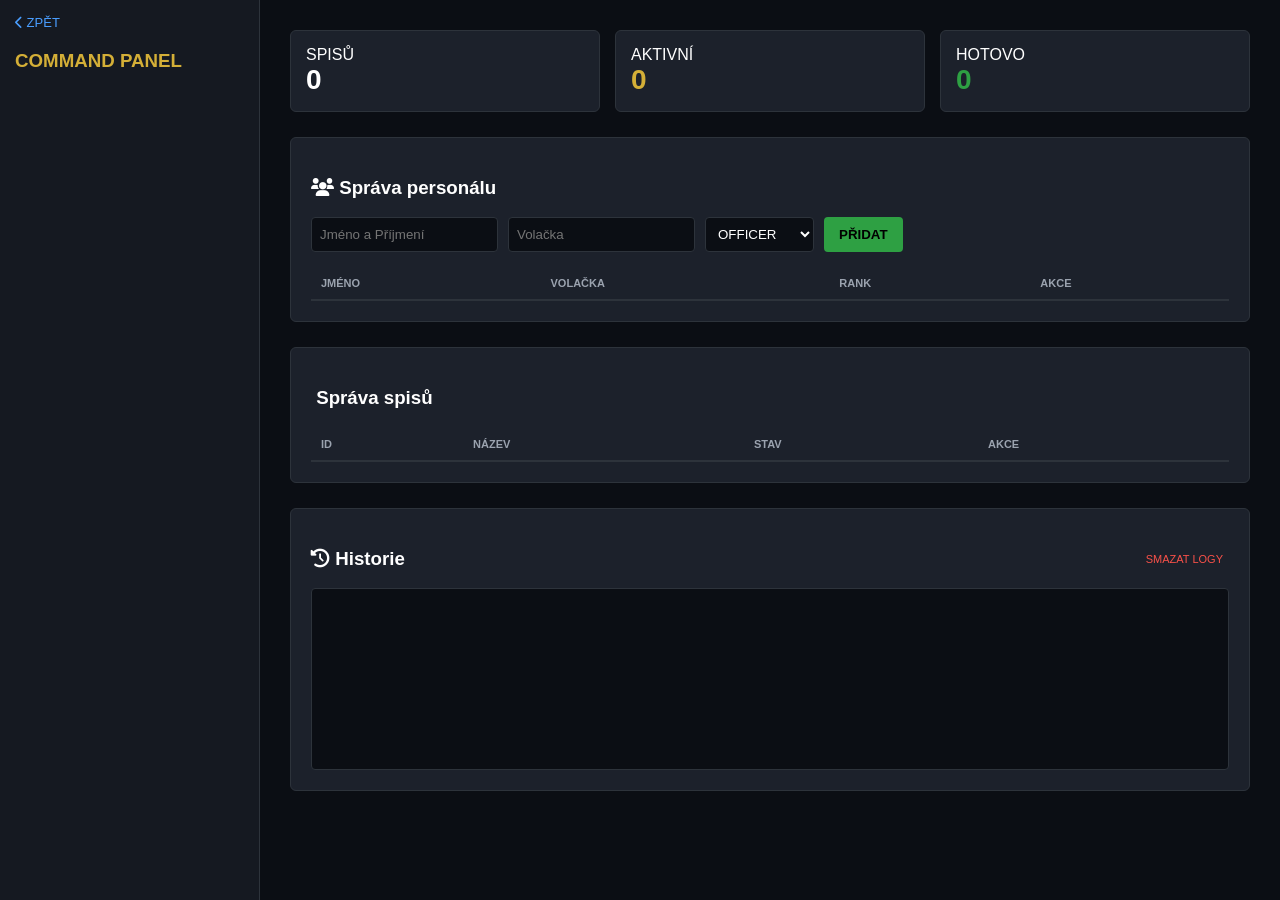
==== admin.html @ c6d0444c "dsadad" ====
<!DOCTYPE html>
<html lang="cs">
<head>
    <meta charset="UTF-8">
    <title>LSPD - Admin Panel</title>
    <link rel="stylesheet" href="https://cdnjs.cloudflare.com/ajax/libs/font-awesome/6.0.0/css/all.min.css">
    <style>
        :root {
            --bg-dark: #0b0e14;
            --sidebar-bg: #151921;
            --card-bg: #1c212b;
            --accent-blue: #4a9eff;
            --border: #2d333b;
            --gold: #d4af37;
            --danger: #f85149;
            --success: #2ea043;
        }
        body { font-family: 'Segoe UI', sans-serif; background: var(--bg-dark); color: white; margin: 0; display: flex; height: 100vh; overflow: hidden; }
        .sidebar { width: 260px; background: var(--sidebar-bg); border-right: 1px solid var(--border); padding: 15px; box-sizing: border-box; }
        .main { flex-grow: 1; padding: 30px; overflow-y: auto; }
        .stats-grid { display: grid; grid-template-columns: repeat(3, 1fr); gap: 15px; margin-bottom: 25px; }
        .stat-card { background: var(--card-bg); border: 1px solid var(--border); padding: 15px; border-radius: 6px; }
        .stat-val { font-size: 28px; font-weight: bold; }
        .card { background: var(--card-bg); border: 1px solid var(--border); padding: 20px; border-radius: 6px; margin-bottom: 25px; }
        table { width: 100%; border-collapse: collapse; margin-top: 10px; }
        th { text-align: left; padding: 10px; color: #9ba3af; border-bottom: 2px solid var(--border); font-size: 11px; }
        td { padding: 10px; border-bottom: 1px solid var(--border); font-size: 13px; }
        .nav-back { color: var(--accent-blue); text-decoration: none; display: block; margin-bottom: 20px; font-size: 13px; }
        input, select { background: #0b0e14; border: 1px solid var(--border); color: white; padding: 8px; border-radius: 4px; margin-right: 5px; }
        .btn-add { background: var(--success); border: none; color: black; padding: 8px 15px; border-radius: 4px; font-weight: bold; cursor: pointer; }
        .history-box { background: #0b0e14; padding: 15px; border: 1px solid var(--border); border-radius: 4px; height: 150px; overflow-y: auto; font-family: monospace; font-size: 12px; color: #9ba3af; }
    </style>
</head>
<body>

<div class="sidebar">
    <a href="index.html" class="nav-back"><i class="fa-solid fa-chevron-left"></i> ZPĚT</a>
    <h3 style="color: var(--gold); margin: 0;">COMMAND PANEL</h3>
</div>

<div class="main">
    <div class="stats-grid">
        <div class="stat-card"><div>SPISŮ</div><div class="stat-val" id="st-total">0</div></div>
        <div class="stat-card"><div>AKTIVNÍ</div><div class="stat-val" id="st-active" style="color:var(--gold)">0</div></div>
        <div class="stat-card"><div>HOTOVO</div><div class="stat-val" id="st-done" style="color:var(--success)">0</div></div>
    </div>

    <div class="card">
        <h3><i class="fa-solid fa-users"></i> Správa personálu</h3>
        <div style="margin-bottom: 15px; display: flex; flex-wrap: wrap; gap: 5px;">
            <input type="text" id="m-name" placeholder="Jméno a Příjmení">
            <input type="text" id="m-call" placeholder="Volačka">
            <select id="m-rank">
                <option value="OFFICER">OFFICER</option>
                <option value="DETEKTIV">DETEKTIV</option>
                <option value="COMMAND">COMMAND</option>
            </select>
            <button class="btn-add" onclick="addMember()">PŘIDAT</button>
        </div>
        <table>
            <thead><tr><th>JMÉNO</th><th>VOLAČKA</th><th>RANK</th><th>AKCE</th></tr></thead>
            <tbody id="member-table"></tbody>
        </table>
    </div>

    <div class="card">
        <h3><i class="fa-solid fa-file-shield"></i> Správa spisů</h3>
        <table id="case-table">
            <thead><tr><th>ID</th><th>NÁZEV</th><th>STAV</th><th>AKCE</th></tr></thead>
            <tbody id="admin-case-table"></tbody>
        </table>
    </div>

    <div class="card">
        <div style="display:flex; justify-content:space-between; align-items:center;">
            <h3><i class="fa-solid fa-history"></i> Historie</h3>
            <button onclick="clearLogs()" style="background:none; border:none; color:var(--danger); cursor:pointer; font-size:11px;">SMAZAT LOGY</button>
        </div>
        <div id="history-box" class="history-box"></div>
    </div>
</div>

<script>
    function render() {
        const cases = JSON.parse(localStorage.getItem('lspd_v15_data')) || [];
        const members = JSON.parse(localStorage.getItem('lspd_members')) || [];
        const logs = JSON.parse(localStorage.getItem('lspd_history')) || [];

        // Stats
        document.getElementById('st-total').innerText = cases.length;
        document.getElementById('st-active').innerText = cases.filter(c => c.status !== 'UZAVŘENÝ').length;
        document.getElementById('st-done').innerText = cases.filter(c => c.status === 'UZAVŘENÝ').length;

        // Members Table
        document.getElementById('member-table').innerHTML = members.map((m, i) => `
            <tr>
                <td>${m.name}</td>
                <td>${m.callsign}</td>
                <td><span style="color:var(--gold)">${m.rank}</span></td>
                <td><button onclick="deleteMember(${i})" style="color:var(--danger); background:none; border:none; cursor:pointer;">Odebrat</button></td>
            </tr>
        `).join('');

        // Case Table
        document.getElementById('admin-case-table').innerHTML = cases.map((c, i) => `
            <tr>
                <td>${c.id}</td>
                <td>${c.title}</td>
                <td>${c.status}</td>
                <td>
                    <button onclick="closeCase(${i})" style="color:var(--success); background:none; border:none; cursor:pointer;">Zavřít</button>
                    <button onclick="deleteCase(${i})" style="color:var(--danger); background:none; border:none; cursor:pointer; margin-left:10px;">Smazat</button>
                </td>
            </tr>
        `).join('');

        // Logs
        document.getElementById('history-box').innerHTML = logs.map(l => `<div>${l}</div>`).join('');
    }

    function addMember() {
        const name = document.getElementById('m-name').value;
        const callsign = document.getElementById('m-call').value;
        const rank = document.getElementById('m-rank').value;
        if(!name) return;
        
        let members = JSON.parse(localStorage.getItem('lspd_members')) || [];
        members.push({name, callsign, rank});
        localStorage.setItem('lspd_members', JSON.stringify(members));
        render();
    }

    function deleteMember(i) {
        let members = JSON.parse(localStorage.getItem('lspd_members'));
        members.splice(i, 1);
        localStorage.setItem('lspd_members', JSON.stringify(members));
        render();
    }

    function deleteCase(i) {
        let cases = JSON.parse(localStorage.getItem('lspd_v15_data'));
        cases.splice(i, 1);
        localStorage.setItem('lspd_v15_data', JSON.stringify(cases));
        render();
    }

    function closeCase(i) {
        let cases = JSON.parse(localStorage.getItem('lspd_v15_data'));
        cases[i].status = "UZAVŘENÝ";
        localStorage.setItem('lspd_v15_data', JSON.stringify(cases));
        render();
    }

    function clearLogs() {
        localStorage.setItem('lspd_history', JSON.stringify([]));
        render();
    }

    render();
</script>
</body>
</html>
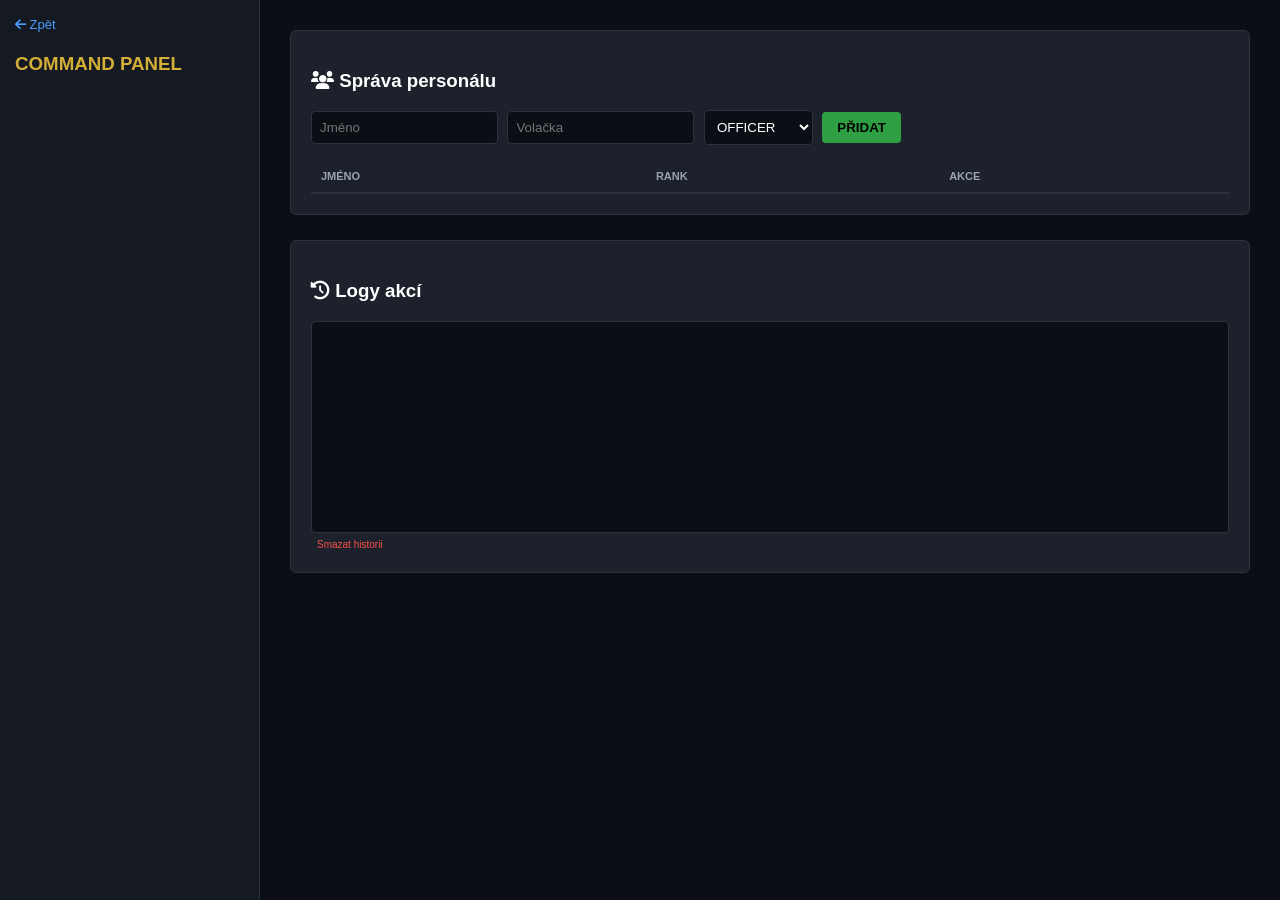
==== commit 8e7f59f6: "sa" ====
--- a/admin.html
+++ b/admin.html
@@ -2,7 +2,7 @@
 <html lang="cs">
 <head>
     <meta charset="UTF-8">
-    <title>LSPD - Admin Panel</title>
+    <title>LSPD - Admin</title>
     <link rel="stylesheet" href="https://cdnjs.cloudflare.com/ajax/libs/font-awesome/6.0.0/css/all.min.css">
     <style>
         :root {
@@ -18,37 +18,27 @@
         body { font-family: 'Segoe UI', sans-serif; background: var(--bg-dark); color: white; margin: 0; display: flex; height: 100vh; overflow: hidden; }
         .sidebar { width: 260px; background: var(--sidebar-bg); border-right: 1px solid var(--border); padding: 15px; box-sizing: border-box; }
         .main { flex-grow: 1; padding: 30px; overflow-y: auto; }
-        .stats-grid { display: grid; grid-template-columns: repeat(3, 1fr); gap: 15px; margin-bottom: 25px; }
-        .stat-card { background: var(--card-bg); border: 1px solid var(--border); padding: 15px; border-radius: 6px; }
-        .stat-val { font-size: 28px; font-weight: bold; }
         .card { background: var(--card-bg); border: 1px solid var(--border); padding: 20px; border-radius: 6px; margin-bottom: 25px; }
-        table { width: 100%; border-collapse: collapse; margin-top: 10px; }
+        table { width: 100%; border-collapse: collapse; }
         th { text-align: left; padding: 10px; color: #9ba3af; border-bottom: 2px solid var(--border); font-size: 11px; }
         td { padding: 10px; border-bottom: 1px solid var(--border); font-size: 13px; }
-        .nav-back { color: var(--accent-blue); text-decoration: none; display: block; margin-bottom: 20px; font-size: 13px; }
         input, select { background: #0b0e14; border: 1px solid var(--border); color: white; padding: 8px; border-radius: 4px; margin-right: 5px; }
-        .btn-add { background: var(--success); border: none; color: black; padding: 8px 15px; border-radius: 4px; font-weight: bold; cursor: pointer; }
-        .history-box { background: #0b0e14; padding: 15px; border: 1px solid var(--border); border-radius: 4px; height: 150px; overflow-y: auto; font-family: monospace; font-size: 12px; color: #9ba3af; }
+        .btn-add { background: var(--success); border: none; padding: 8px 15px; border-radius: 4px; font-weight: bold; cursor: pointer; }
+        .history-box { background: #0b0e14; padding: 15px; border: 1px solid var(--border); border-radius: 4px; height: 180px; overflow-y: auto; font-family: monospace; font-size: 12px; color: #9ba3af; }
     </style>
 </head>
 <body>
 
 <div class="sidebar">
-    <a href="index.html" class="nav-back"><i class="fa-solid fa-chevron-left"></i> ZPĚT</a>
-    <h3 style="color: var(--gold); margin: 0;">COMMAND PANEL</h3>
+    <a href="index.html" style="color: var(--accent-blue); text-decoration: none; font-size: 13px;"><i class="fa-solid fa-arrow-left"></i> Zpět</a>
+    <h3 style="color: var(--gold); margin-top: 20px;">COMMAND PANEL</h3>
 </div>
 
 <div class="main">
-    <div class="stats-grid">
-        <div class="stat-card"><div>SPISŮ</div><div class="stat-val" id="st-total">0</div></div>
-        <div class="stat-card"><div>AKTIVNÍ</div><div class="stat-val" id="st-active" style="color:var(--gold)">0</div></div>
-        <div class="stat-card"><div>HOTOVO</div><div class="stat-val" id="st-done" style="color:var(--success)">0</div></div>
-    </div>
-
     <div class="card">
         <h3><i class="fa-solid fa-users"></i> Správa personálu</h3>
-        <div style="margin-bottom: 15px; display: flex; flex-wrap: wrap; gap: 5px;">
-            <input type="text" id="m-name" placeholder="Jméno a Příjmení">
+        <div style="margin-bottom: 15px;">
+            <input type="text" id="m-name" placeholder="Jméno">
             <input type="text" id="m-call" placeholder="Volačka">
             <select id="m-rank">
                 <option value="OFFICER">OFFICER</option>
@@ -58,63 +48,31 @@
             <button class="btn-add" onclick="addMember()">PŘIDAT</button>
         </div>
         <table>
-            <thead><tr><th>JMÉNO</th><th>VOLAČKA</th><th>RANK</th><th>AKCE</th></tr></thead>
+            <thead><tr><th>JMÉNO</th><th>RANK</th><th>AKCE</th></tr></thead>
             <tbody id="member-table"></tbody>
         </table>
     </div>
 
     <div class="card">
-        <h3><i class="fa-solid fa-file-shield"></i> Správa spisů</h3>
-        <table id="case-table">
-            <thead><tr><th>ID</th><th>NÁZEV</th><th>STAV</th><th>AKCE</th></tr></thead>
-            <tbody id="admin-case-table"></tbody>
-        </table>
-    </div>
-
-    <div class="card">
-        <div style="display:flex; justify-content:space-between; align-items:center;">
-            <h3><i class="fa-solid fa-history"></i> Historie</h3>
-            <button onclick="clearLogs()" style="background:none; border:none; color:var(--danger); cursor:pointer; font-size:11px;">SMAZAT LOGY</button>
-        </div>
+        <h3><i class="fa-solid fa-history"></i> Logy akcí</h3>
         <div id="history-box" class="history-box"></div>
+        <button onclick="clearLogs()" style="background:none; border:none; color:var(--danger); cursor:pointer; font-size:10px; margin-top:5px;">Smazat historii</button>
     </div>
 </div>
 
 <script>
     function render() {
-        const cases = JSON.parse(localStorage.getItem('lspd_v15_data')) || [];
         const members = JSON.parse(localStorage.getItem('lspd_members')) || [];
         const logs = JSON.parse(localStorage.getItem('lspd_history')) || [];
 
-        // Stats
-        document.getElementById('st-total').innerText = cases.length;
-        document.getElementById('st-active').innerText = cases.filter(c => c.status !== 'UZAVŘENÝ').length;
-        document.getElementById('st-done').innerText = cases.filter(c => c.status === 'UZAVŘENÝ').length;
-
-        // Members Table
         document.getElementById('member-table').innerHTML = members.map((m, i) => `
             <tr>
-                <td>${m.name}</td>
-                <td>${m.callsign}</td>
+                <td>${m.name} (${m.callsign})</td>
                 <td><span style="color:var(--gold)">${m.rank}</span></td>
                 <td><button onclick="deleteMember(${i})" style="color:var(--danger); background:none; border:none; cursor:pointer;">Odebrat</button></td>
             </tr>
         `).join('');
 
-        // Case Table
-        document.getElementById('admin-case-table').innerHTML = cases.map((c, i) => `
-            <tr>
-                <td>${c.id}</td>
-                <td>${c.title}</td>
-                <td>${c.status}</td>
-                <td>
-                    <button onclick="closeCase(${i})" style="color:var(--success); background:none; border:none; cursor:pointer;">Zavřít</button>
-                    <button onclick="deleteCase(${i})" style="color:var(--danger); background:none; border:none; cursor:pointer; margin-left:10px;">Smazat</button>
-                </td>
-            </tr>
-        `).join('');
-
-        // Logs
         document.getElementById('history-box').innerHTML = logs.map(l => `<div>${l}</div>`).join('');
     }
 
@@ -123,7 +81,6 @@
         const callsign = document.getElementById('m-call').value;
         const rank = document.getElementById('m-rank').value;
         if(!name) return;
-        
         let members = JSON.parse(localStorage.getItem('lspd_members')) || [];
         members.push({name, callsign, rank});
         localStorage.setItem('lspd_members', JSON.stringify(members));
@@ -137,20 +94,6 @@
         render();
     }
 
-    function deleteCase(i) {
-        let cases = JSON.parse(localStorage.getItem('lspd_v15_data'));
-        cases.splice(i, 1);
-        localStorage.setItem('lspd_v15_data', JSON.stringify(cases));
-        render();
-    }
-
-    function closeCase(i) {
-        let cases = JSON.parse(localStorage.getItem('lspd_v15_data'));
-        cases[i].status = "UZAVŘENÝ";
-        localStorage.setItem('lspd_v15_data', JSON.stringify(cases));
-        render();
-    }
-
     function clearLogs() {
         localStorage.setItem('lspd_history', JSON.stringify([]));
         render();
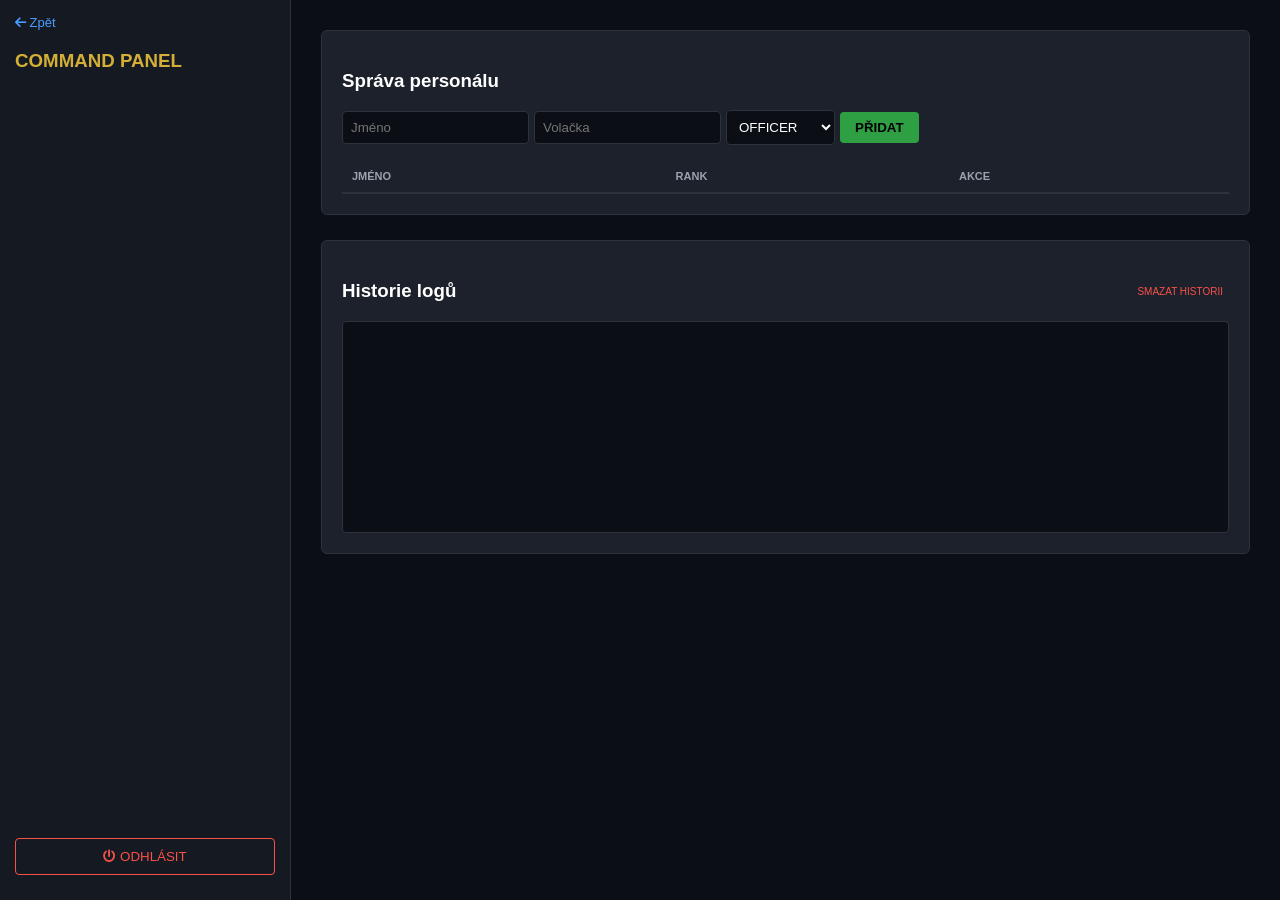
==== commit b95d4217: "sdasdasda" ====
--- a/admin.html
+++ b/admin.html
@@ -15,8 +15,8 @@
             --danger: #f85149;
             --success: #2ea043;
         }
-        body { font-family: 'Segoe UI', sans-serif; background: var(--bg-dark); color: white; margin: 0; display: flex; height: 100vh; overflow: hidden; }
-        .sidebar { width: 260px; background: var(--sidebar-bg); border-right: 1px solid var(--border); padding: 15px; box-sizing: border-box; }
+        body { font-family: 'Segoe UI', sans-serif; background: var(--bg-dark); color: white; margin: 0; display: flex; height: 100vh; }
+        .sidebar { width: 260px; background: var(--sidebar-bg); border-right: 1px solid var(--border); padding: 15px; display: flex; flex-direction: column; }
         .main { flex-grow: 1; padding: 30px; overflow-y: auto; }
         .card { background: var(--card-bg); border: 1px solid var(--border); padding: 20px; border-radius: 6px; margin-bottom: 25px; }
         table { width: 100%; border-collapse: collapse; }
@@ -28,54 +28,30 @@
     </style>
 </head>
 <body>
-
 <div class="sidebar">
     <a href="index.html" style="color: var(--accent-blue); text-decoration: none; font-size: 13px;"><i class="fa-solid fa-arrow-left"></i> Zpět</a>
     <h3 style="color: var(--gold); margin-top: 20px;">COMMAND PANEL</h3>
+    <div style="flex-grow: 1;"></div>
+    <button onclick="logout()" style="background:none; border:1px solid var(--danger); color:var(--danger); padding:10px; width:100%; border-radius:4px; cursor:pointer; margin-bottom:10px;"><i class="fa-solid fa-power-off"></i> ODHLÁSIT</button>
 </div>
-
 <div class="main">
     <div class="card">
-        <h3><i class="fa-solid fa-users"></i> Správa personálu</h3>
-        <div style="margin-bottom: 15px;">
-            <input type="text" id="m-name" placeholder="Jméno">
-            <input type="text" id="m-call" placeholder="Volačka">
-            <select id="m-rank">
-                <option value="OFFICER">OFFICER</option>
-                <option value="DETEKTIV">DETEKTIV</option>
-                <option value="COMMAND">COMMAND</option>
-            </select>
-            <button class="btn-add" onclick="addMember()">PŘIDAT</button>
-        </div>
-        <table>
-            <thead><tr><th>JMÉNO</th><th>RANK</th><th>AKCE</th></tr></thead>
-            <tbody id="member-table"></tbody>
-        </table>
+        <h3>Správa personálu</h3>
+        <div style="margin-bottom: 15px;"><input type="text" id="m-name" placeholder="Jméno"><input type="text" id="m-call" placeholder="Volačka"><select id="m-rank"><option value="OFFICER">OFFICER</option><option value="DETEKTIV">DETEKTIV</option><option value="COMMAND">COMMAND</option></select><button class="btn-add" onclick="addMember()">PŘIDAT</button></div>
+        <table><thead><tr><th>JMÉNO</th><th>RANK</th><th>AKCE</th></tr></thead><tbody id="member-table"></tbody></table>
     </div>
-
     <div class="card">
-        <h3><i class="fa-solid fa-history"></i> Logy akcí</h3>
+        <div style="display:flex; justify-content:space-between; align-items:center;"><h3>Historie logů</h3><button onclick="clearLogs()" style="color:var(--danger); background:none; border:none; cursor:pointer; font-size:10px;">SMAZAT HISTORII</button></div>
         <div id="history-box" class="history-box"></div>
-        <button onclick="clearLogs()" style="background:none; border:none; color:var(--danger); cursor:pointer; font-size:10px; margin-top:5px;">Smazat historii</button>
     </div>
 </div>
-
 <script>
     function render() {
         const members = JSON.parse(localStorage.getItem('lspd_members')) || [];
         const logs = JSON.parse(localStorage.getItem('lspd_history')) || [];
-
-        document.getElementById('member-table').innerHTML = members.map((m, i) => `
-            <tr>
-                <td>${m.name} (${m.callsign})</td>
-                <td><span style="color:var(--gold)">${m.rank}</span></td>
-                <td><button onclick="deleteMember(${i})" style="color:var(--danger); background:none; border:none; cursor:pointer;">Odebrat</button></td>
-            </tr>
-        `).join('');
-
+        document.getElementById('member-table').innerHTML = members.map((m, i) => `<tr><td>${m.name} (${m.callsign})</td><td>${m.rank}</td><td><button onclick="deleteMember(${i})" style="color:var(--danger); background:none; border:none; cursor:pointer;">Odebrat</button></td></tr>`).join('');
         document.getElementById('history-box').innerHTML = logs.map(l => `<div>${l}</div>`).join('');
     }
-
     function addMember() {
         const name = document.getElementById('m-name').value;
         const callsign = document.getElementById('m-call').value;
@@ -86,19 +62,14 @@
         localStorage.setItem('lspd_members', JSON.stringify(members));
         render();
     }
-
     function deleteMember(i) {
         let members = JSON.parse(localStorage.getItem('lspd_members'));
         members.splice(i, 1);
         localStorage.setItem('lspd_members', JSON.stringify(members));
         render();
     }
-
-    function clearLogs() {
-        localStorage.setItem('lspd_history', JSON.stringify([]));
-        render();
-    }
-
+    function clearLogs() { localStorage.setItem('lspd_history', JSON.stringify([])); render(); }
+    function logout() { localStorage.removeItem('lspd_logged_session'); window.location.href = 'login.html'; }
     render();
 </script>
 </body>
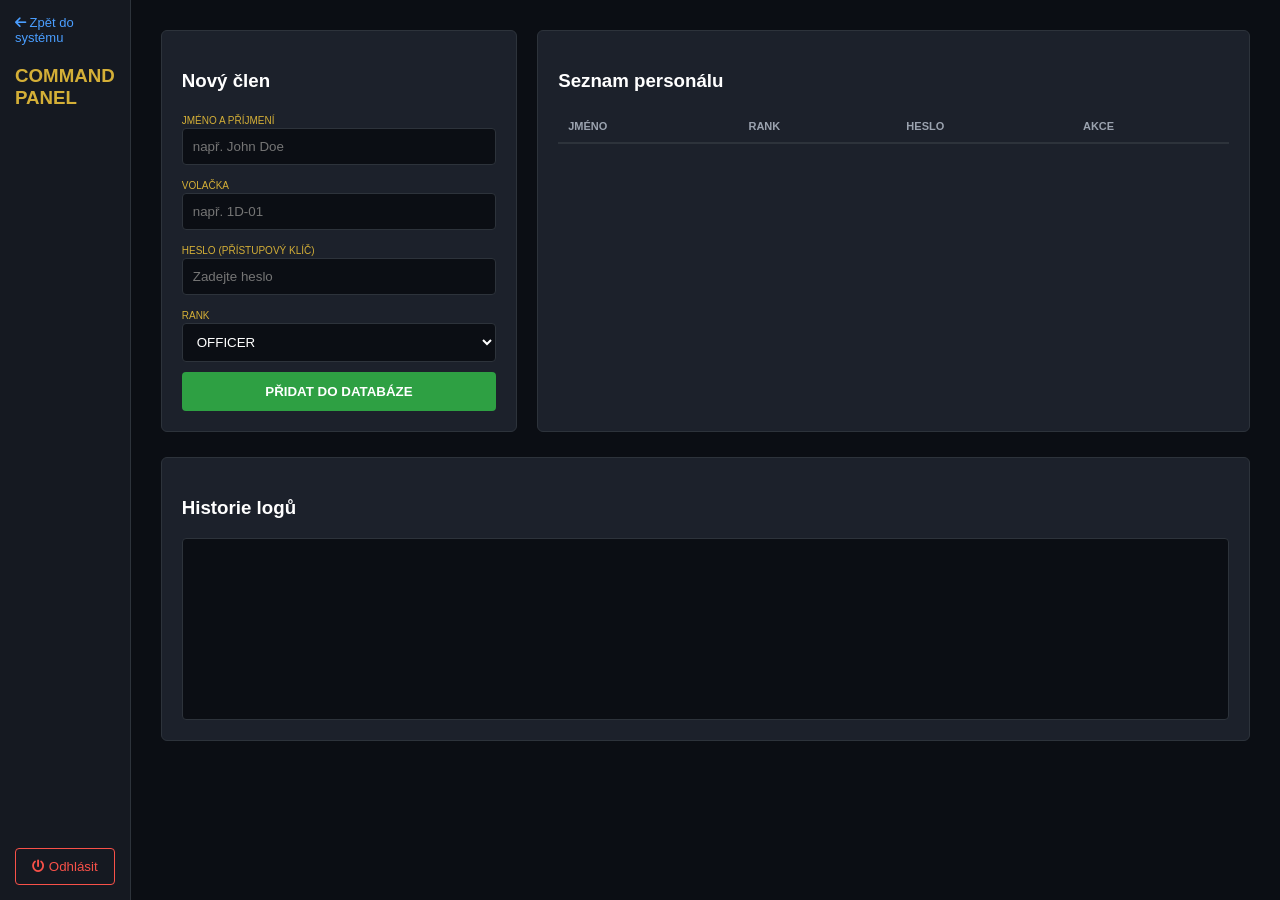
==== commit c4e1dccc: "cvbn" ====
--- a/admin.html
+++ b/admin.html
@@ -2,46 +2,57 @@
 <html lang="cs">
 <head>
     <meta charset="UTF-8">
-    <title>LSPD - Admin</title>
+    <title>LSPD - Admin Panel</title>
     <link rel="stylesheet" href="https://cdnjs.cloudflare.com/ajax/libs/font-awesome/6.0.0/css/all.min.css">
     <style>
-        :root {
-            --bg-dark: #0b0e14;
-            --sidebar-bg: #151921;
-            --card-bg: #1c212b;
-            --accent-blue: #4a9eff;
-            --border: #2d333b;
-            --gold: #d4af37;
-            --danger: #f85149;
-            --success: #2ea043;
-        }
+        :root { --bg-dark: #0b0e14; --sidebar-bg: #151921; --card-bg: #1c212b; --accent-blue: #4a9eff; --border: #2d333b; --gold: #d4af37; --danger: #f85149; --success: #2ea043; }
         body { font-family: 'Segoe UI', sans-serif; background: var(--bg-dark); color: white; margin: 0; display: flex; height: 100vh; }
         .sidebar { width: 260px; background: var(--sidebar-bg); border-right: 1px solid var(--border); padding: 15px; display: flex; flex-direction: column; }
         .main { flex-grow: 1; padding: 30px; overflow-y: auto; }
         .card { background: var(--card-bg); border: 1px solid var(--border); padding: 20px; border-radius: 6px; margin-bottom: 25px; }
-        table { width: 100%; border-collapse: collapse; }
+        table { width: 100%; border-collapse: collapse; margin-top: 10px; }
         th { text-align: left; padding: 10px; color: #9ba3af; border-bottom: 2px solid var(--border); font-size: 11px; }
         td { padding: 10px; border-bottom: 1px solid var(--border); font-size: 13px; }
-        input, select { background: #0b0e14; border: 1px solid var(--border); color: white; padding: 8px; border-radius: 4px; margin-right: 5px; }
-        .btn-add { background: var(--success); border: none; padding: 8px 15px; border-radius: 4px; font-weight: bold; cursor: pointer; }
-        .history-box { background: #0b0e14; padding: 15px; border: 1px solid var(--border); border-radius: 4px; height: 180px; overflow-y: auto; font-family: monospace; font-size: 12px; color: #9ba3af; }
+        input, select { background: #0b0e14; border: 1px solid var(--border); color: white; padding: 10px; border-radius: 4px; margin-bottom: 10px; width: 100%; box-sizing: border-box; }
+        .btn-add { background: var(--success); border: none; padding: 12px; border-radius: 4px; font-weight: bold; cursor: pointer; width: 100%; color: white; }
+        .history-box { background: #0b0e14; padding: 15px; border: 1px solid var(--border); border-radius: 4px; height: 150px; overflow-y: auto; font-family: monospace; font-size: 12px; color: #9ba3af; }
     </style>
 </head>
 <body>
 <div class="sidebar">
-    <a href="index.html" style="color: var(--accent-blue); text-decoration: none; font-size: 13px;"><i class="fa-solid fa-arrow-left"></i> Zpět</a>
+    <a href="index.html" style="color: var(--accent-blue); text-decoration: none; font-size: 13px;"><i class="fa-solid fa-arrow-left"></i> Zpět do systému</a>
     <h3 style="color: var(--gold); margin-top: 20px;">COMMAND PANEL</h3>
     <div style="flex-grow: 1;"></div>
-    <button onclick="logout()" style="background:none; border:1px solid var(--danger); color:var(--danger); padding:10px; width:100%; border-radius:4px; cursor:pointer; margin-bottom:10px;"><i class="fa-solid fa-power-off"></i> ODHLÁSIT</button>
+    <button onclick="logout()" style="background:none; border:1px solid var(--danger); color:var(--danger); padding:10px; border-radius:4px; cursor:pointer;"><i class="fa-solid fa-power-off"></i> Odhlásit</button>
 </div>
 <div class="main">
-    <div class="card">
-        <h3>Správa personálu</h3>
-        <div style="margin-bottom: 15px;"><input type="text" id="m-name" placeholder="Jméno"><input type="text" id="m-call" placeholder="Volačka"><select id="m-rank"><option value="OFFICER">OFFICER</option><option value="DETEKTIV">DETEKTIV</option><option value="COMMAND">COMMAND</option></select><button class="btn-add" onclick="addMember()">PŘIDAT</button></div>
-        <table><thead><tr><th>JMÉNO</th><th>RANK</th><th>AKCE</th></tr></thead><tbody id="member-table"></tbody></table>
+    <div style="display: grid; grid-template-columns: 1fr 2fr; gap: 20px;">
+        <div class="card">
+            <h3>Nový člen</h3>
+            <label style="font-size:10px; color:var(--gold)">JMÉNO A PŘÍJMENÍ</label>
+            <input type="text" id="m-name" placeholder="např. John Doe">
+            <label style="font-size:10px; color:var(--gold)">VOLAČKA</label>
+            <input type="text" id="m-call" placeholder="např. 1D-01">
+            <label style="font-size:10px; color:var(--gold)">HESLO (PŘÍSTUPOVÝ KLÍČ)</label>
+            <input type="text" id="m-pass" placeholder="Zadejte heslo">
+            <label style="font-size:10px; color:var(--gold)">RANK</label>
+            <select id="m-rank">
+                <option value="OFFICER">OFFICER</option>
+                <option value="DETEKTIV">DETEKTIV</option>
+                <option value="COMMAND">COMMAND</option>
+            </select>
+            <button class="btn-add" onclick="addMember()">PŘIDAT DO DATABÁZE</button>
+        </div>
+        <div class="card">
+            <h3>Seznam personálu</h3>
+            <table>
+                <thead><tr><th>JMÉNO</th><th>RANK</th><th>HESLO</th><th>AKCE</th></tr></thead>
+                <tbody id="member-table"></tbody>
+            </table>
+        </div>
     </div>
     <div class="card">
-        <div style="display:flex; justify-content:space-between; align-items:center;"><h3>Historie logů</h3><button onclick="clearLogs()" style="color:var(--danger); background:none; border:none; cursor:pointer; font-size:10px;">SMAZAT HISTORII</button></div>
+        <h3>Historie logů</h3>
         <div id="history-box" class="history-box"></div>
     </div>
 </div>
@@ -49,18 +60,25 @@
     function render() {
         const members = JSON.parse(localStorage.getItem('lspd_members')) || [];
         const logs = JSON.parse(localStorage.getItem('lspd_history')) || [];
-        document.getElementById('member-table').innerHTML = members.map((m, i) => `<tr><td>${m.name} (${m.callsign})</td><td>${m.rank}</td><td><button onclick="deleteMember(${i})" style="color:var(--danger); background:none; border:none; cursor:pointer;">Odebrat</button></td></tr>`).join('');
+        document.getElementById('member-table').innerHTML = members.map((m, i) => `
+            <tr>
+                <td>${m.name} (${m.callsign})</td>
+                <td><span style="color:var(--gold)">${m.rank}</span></td>
+                <td style="font-family:monospace">${m.password}</td>
+                <td><button onclick="deleteMember(${i})" style="color:var(--danger); background:none; border:none; cursor:pointer;">Smazat</button></td>
+            </tr>`).join('');
         document.getElementById('history-box').innerHTML = logs.map(l => `<div>${l}</div>`).join('');
     }
     function addMember() {
         const name = document.getElementById('m-name').value;
         const callsign = document.getElementById('m-call').value;
+        const password = document.getElementById('m-pass').value;
         const rank = document.getElementById('m-rank').value;
-        if(!name) return;
+        if(!name || !password) return alert("Jméno a heslo musí být vyplněno!");
         let members = JSON.parse(localStorage.getItem('lspd_members')) || [];
-        members.push({name, callsign, rank});
+        members.push({name, callsign, rank, password});
         localStorage.setItem('lspd_members', JSON.stringify(members));
-        render();
+        location.reload();
     }
     function deleteMember(i) {
         let members = JSON.parse(localStorage.getItem('lspd_members'));
@@ -68,7 +86,6 @@
         localStorage.setItem('lspd_members', JSON.stringify(members));
         render();
     }
-    function clearLogs() { localStorage.setItem('lspd_history', JSON.stringify([])); render(); }
     function logout() { localStorage.removeItem('lspd_logged_session'); window.location.href = 'login.html'; }
     render();
 </script>
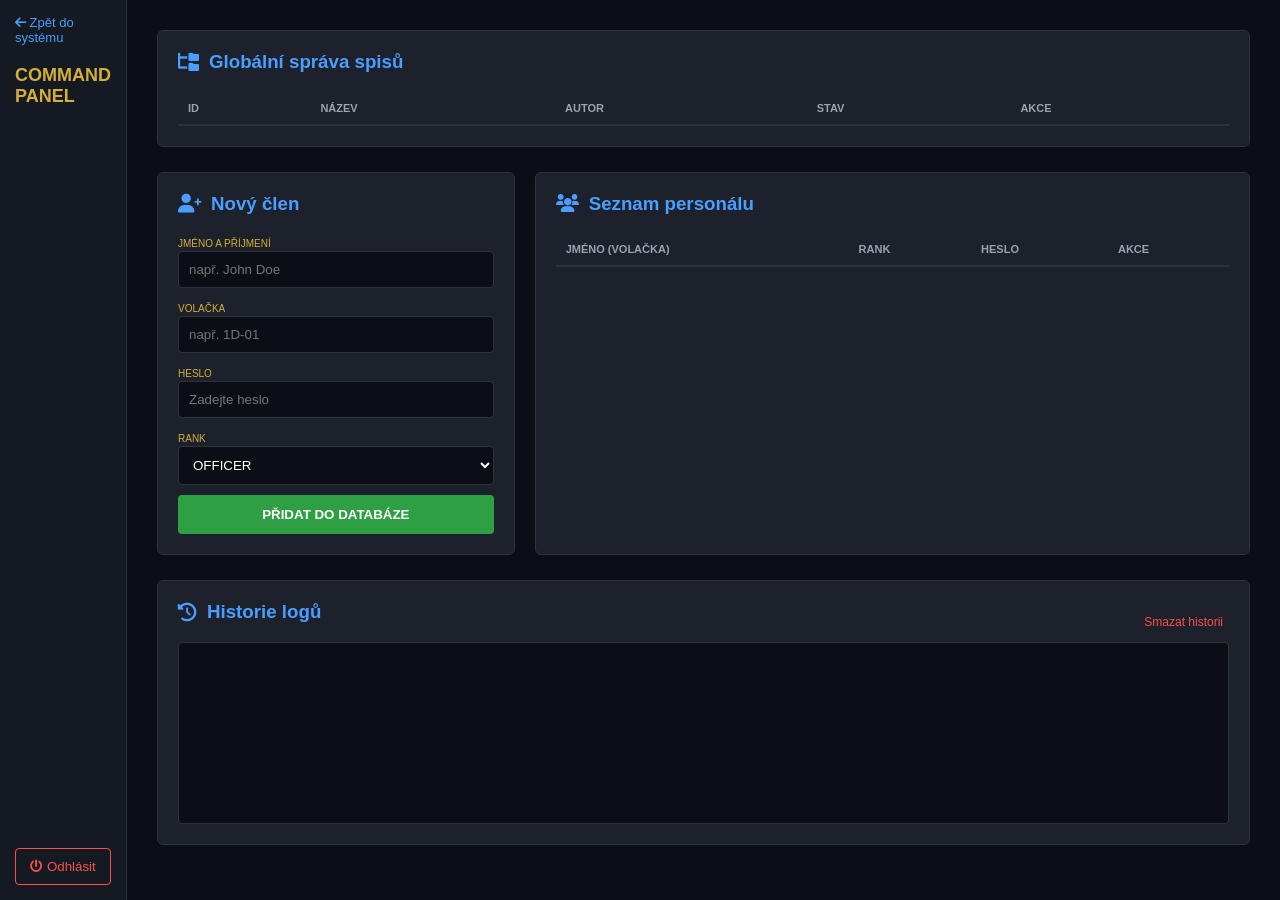
==== commit 2dab9265: "Update admin.html" ====
--- a/admin.html
+++ b/admin.html
@@ -5,35 +5,69 @@
     <title>LSPD - Admin Panel</title>
     <link rel="stylesheet" href="https://cdnjs.cloudflare.com/ajax/libs/font-awesome/6.0.0/css/all.min.css">
     <style>
-        :root { --bg-dark: #0b0e14; --sidebar-bg: #151921; --card-bg: #1c212b; --accent-blue: #4a9eff; --border: #2d333b; --gold: #d4af37; --danger: #f85149; --success: #2ea043; }
+        :root { 
+            --bg-dark: #0b0e14; 
+            --sidebar-bg: #151921; 
+            --card-bg: #1c212b; 
+            --accent-blue: #4a9eff; 
+            --border: #2d333b; 
+            --gold: #d4af37; 
+            --danger: #f85149; 
+            --success: #2ea043; 
+        }
         body { font-family: 'Segoe UI', sans-serif; background: var(--bg-dark); color: white; margin: 0; display: flex; height: 100vh; }
         .sidebar { width: 260px; background: var(--sidebar-bg); border-right: 1px solid var(--border); padding: 15px; display: flex; flex-direction: column; }
         .main { flex-grow: 1; padding: 30px; overflow-y: auto; }
         .card { background: var(--card-bg); border: 1px solid var(--border); padding: 20px; border-radius: 6px; margin-bottom: 25px; }
+        
         table { width: 100%; border-collapse: collapse; margin-top: 10px; }
-        th { text-align: left; padding: 10px; color: #9ba3af; border-bottom: 2px solid var(--border); font-size: 11px; }
+        th { text-align: left; padding: 10px; color: #9ba3af; border-bottom: 2px solid var(--border); font-size: 11px; text-transform: uppercase; }
         td { padding: 10px; border-bottom: 1px solid var(--border); font-size: 13px; }
+        
         input, select { background: #0b0e14; border: 1px solid var(--border); color: white; padding: 10px; border-radius: 4px; margin-bottom: 10px; width: 100%; box-sizing: border-box; }
         .btn-add { background: var(--success); border: none; padding: 12px; border-radius: 4px; font-weight: bold; cursor: pointer; width: 100%; color: white; }
+        .btn-danger { background: none; border: none; color: var(--danger); cursor: pointer; font-size: 12px; }
+        .btn-status { background: none; border: 1px solid var(--gold); color: var(--gold); padding: 3px 8px; border-radius: 3px; cursor: pointer; font-size: 11px; }
+
         .history-box { background: #0b0e14; padding: 15px; border: 1px solid var(--border); border-radius: 4px; height: 150px; overflow-y: auto; font-family: monospace; font-size: 12px; color: #9ba3af; }
+        h3 { margin-top: 0; display: flex; align-items: center; gap: 10px; color: var(--accent-blue); }
     </style>
 </head>
 <body>
+
 <div class="sidebar">
     <a href="index.html" style="color: var(--accent-blue); text-decoration: none; font-size: 13px;"><i class="fa-solid fa-arrow-left"></i> Zpět do systému</a>
-    <h3 style="color: var(--gold); margin-top: 20px;">COMMAND PANEL</h3>
+    <h2 style="color: var(--gold); margin-top: 20px; font-size: 18px;">COMMAND PANEL</h2>
     <div style="flex-grow: 1;"></div>
     <button onclick="logout()" style="background:none; border:1px solid var(--danger); color:var(--danger); padding:10px; border-radius:4px; cursor:pointer;"><i class="fa-solid fa-power-off"></i> Odhlásit</button>
 </div>
+
 <div class="main">
+    <div class="card">
+        <h3><i class="fa-solid fa-folder-tree"></i> Globální správa spisů</h3>
+        <table>
+            <thead>
+                <tr>
+                    <th>ID</th>
+                    <th>NÁZEV</th>
+                    <th>AUTOR</th>
+                    <th>STAV</th>
+                    <th>AKCE</th>
+                </tr>
+            </thead>
+            <tbody id="admin-case-table">
+                </tbody>
+        </table>
+    </div>
+
     <div style="display: grid; grid-template-columns: 1fr 2fr; gap: 20px;">
         <div class="card">
-            <h3>Nový člen</h3>
+            <h3><i class="fa-solid fa-user-plus"></i> Nový člen</h3>
             <label style="font-size:10px; color:var(--gold)">JMÉNO A PŘÍJMENÍ</label>
             <input type="text" id="m-name" placeholder="např. John Doe">
             <label style="font-size:10px; color:var(--gold)">VOLAČKA</label>
             <input type="text" id="m-call" placeholder="např. 1D-01">
-            <label style="font-size:10px; color:var(--gold)">HESLO (PŘÍSTUPOVÝ KLÍČ)</label>
+            <label style="font-size:10px; color:var(--gold)">HESLO</label>
             <input type="text" id="m-pass" placeholder="Zadejte heslo">
             <label style="font-size:10px; color:var(--gold)">RANK</label>
             <select id="m-rank">
@@ -43,51 +77,125 @@
             </select>
             <button class="btn-add" onclick="addMember()">PŘIDAT DO DATABÁZE</button>
         </div>
+
         <div class="card">
-            <h3>Seznam personálu</h3>
+            <h3><i class="fa-solid fa-users"></i> Seznam personálu</h3>
             <table>
-                <thead><tr><th>JMÉNO</th><th>RANK</th><th>HESLO</th><th>AKCE</th></tr></thead>
+                <thead>
+                    <tr>
+                        <th>JMÉNO (VOLAČKA)</th>
+                        <th>RANK</th>
+                        <th>HESLO</th>
+                        <th>AKCE</th>
+                    </tr>
+                </thead>
                 <tbody id="member-table"></tbody>
             </table>
         </div>
     </div>
+
     <div class="card">
-        <h3>Historie logů</h3>
+        <div style="display: flex; justify-content: space-between; align-items: center;">
+            <h3><i class="fa-solid fa-clock-rotate-left"></i> Historie logů</h3>
+            <button onclick="clearLogs()" class="btn-danger">Smazat historii</button>
+        </div>
         <div id="history-box" class="history-box"></div>
     </div>
 </div>
+
 <script>
-    function render() {
+    function renderAdmin() {
         const members = JSON.parse(localStorage.getItem('lspd_members')) || [];
+        const cases = JSON.parse(localStorage.getItem('lspd_v15_data')) || [];
         const logs = JSON.parse(localStorage.getItem('lspd_history')) || [];
+
+        // Render Spisů
+        document.getElementById('admin-case-table').innerHTML = cases.map((c, i) => `
+            <tr>
+                <td><b>${c.id}</b></td>
+                <td>${c.title}</td>
+                <td>${c.author}</td>
+                <td><span style="color:${c.status === 'UZAVŘENÝ' ? 'var(--success)' : 'var(--gold)'}">${c.status}</span></td>
+                <td style="display:flex; gap:10px;">
+                    <button class="btn-status" onclick="toggleStatus(${i})">Změnit stav</button>
+                    <button class="btn-danger" onclick="deleteCase(${i})"><i class="fa-solid fa-trash"></i></button>
+                </td>
+            </tr>
+        `).join('');
+
+        // Render Členů
         document.getElementById('member-table').innerHTML = members.map((m, i) => `
             <tr>
                 <td>${m.name} (${m.callsign})</td>
                 <td><span style="color:var(--gold)">${m.rank}</span></td>
                 <td style="font-family:monospace">${m.password}</td>
-                <td><button onclick="deleteMember(${i})" style="color:var(--danger); background:none; border:none; cursor:pointer;">Smazat</button></td>
-            </tr>`).join('');
+                <td><button onclick="deleteMember(${i})" class="btn-danger">Odebrat</button></td>
+            </tr>
+        `).join('');
+
+        // Render Logů
         document.getElementById('history-box').innerHTML = logs.map(l => `<div>${l}</div>`).join('');
     }
+
+    // --- FUNKCE PRO SPISY ---
+    function deleteCase(index) {
+        if(!confirm("Opravdu chcete tento spis trvale smazat?")) return;
+        let cases = JSON.parse(localStorage.getItem('lspd_v15_data'));
+        cases.splice(index, 1);
+        localStorage.setItem('lspd_v15_data', JSON.stringify(cases));
+        renderAdmin();
+    }
+
+    function toggleStatus(index) {
+        let cases = JSON.parse(localStorage.getItem('lspd_v15_data'));
+        cases[index].status = cases[index].status === "OTEVŘENÝ" ? "UZAVŘENÝ" : "OTEVŘENÝ";
+        localStorage.setItem('lspd_v15_data', JSON.stringify(cases));
+        renderAdmin();
+    }
+
+    // --- FUNKCE PRO ČLENY ---
     function addMember() {
         const name = document.getElementById('m-name').value;
         const callsign = document.getElementById('m-call').value;
         const password = document.getElementById('m-pass').value;
         const rank = document.getElementById('m-rank').value;
-        if(!name || !password) return alert("Jméno a heslo musí být vyplněno!");
+        if(!name || !password) return alert("Vyplňte jméno a heslo!");
+        
         let members = JSON.parse(localStorage.getItem('lspd_members')) || [];
         members.push({name, callsign, rank, password});
         localStorage.setItem('lspd_members', JSON.stringify(members));
+        
+        // Log
+        addLog(`COMMAND přidal člena ${name}`);
         location.reload();
     }
+
     function deleteMember(i) {
+        if(!confirm("Odebrat člena z databáze?")) return;
         let members = JSON.parse(localStorage.getItem('lspd_members'));
         members.splice(i, 1);
         localStorage.setItem('lspd_members', JSON.stringify(members));
-        render();
-    }
-    function logout() { localStorage.removeItem('lspd_logged_session'); window.location.href = 'login.html'; }
-    render();
+        renderAdmin();
+    }
+
+    // --- POMOCNÉ FUNKCE ---
+    function addLog(text) {
+        let logs = JSON.parse(localStorage.getItem('lspd_history')) || [];
+        logs.unshift(`[${new Date().toLocaleTimeString()}] ${text}`);
+        localStorage.setItem('lspd_history', JSON.stringify(logs));
+    }
+
+    function clearLogs() {
+        localStorage.setItem('lspd_history', JSON.stringify([]));
+        renderAdmin();
+    }
+
+    function logout() {
+        localStorage.removeItem('lspd_logged_session');
+        window.location.href = 'login.html';
+    }
+
+    renderAdmin();
 </script>
 </body>
 </html>
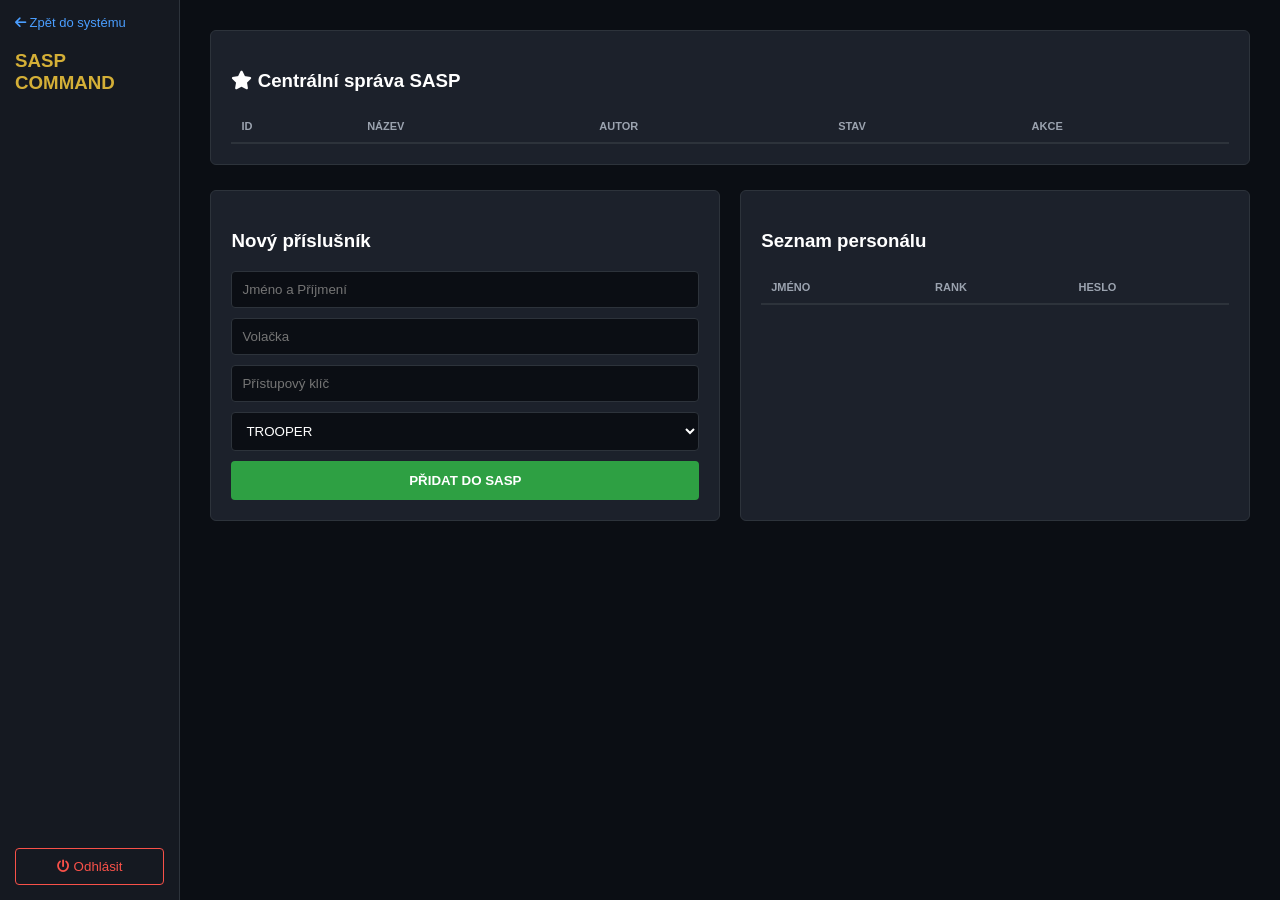
==== commit 1d983713: "lspd to sasp" ====
--- a/admin.html
+++ b/admin.html
@@ -2,200 +2,87 @@
 <html lang="cs">
 <head>
     <meta charset="UTF-8">
-    <title>LSPD - Admin Panel</title>
+    <title>SASP - Administrace</title>
     <link rel="stylesheet" href="https://cdnjs.cloudflare.com/ajax/libs/font-awesome/6.0.0/css/all.min.css">
     <style>
-        :root { 
-            --bg-dark: #0b0e14; 
-            --sidebar-bg: #151921; 
-            --card-bg: #1c212b; 
-            --accent-blue: #4a9eff; 
-            --border: #2d333b; 
-            --gold: #d4af37; 
-            --danger: #f85149; 
-            --success: #2ea043; 
-        }
+        :root { --bg-dark: #0b0e14; --sidebar-bg: #151921; --card-bg: #1c212b; --accent-blue: #4a9eff; --border: #2d333b; --gold: #d4af37; --danger: #f85149; --success: #2ea043; }
         body { font-family: 'Segoe UI', sans-serif; background: var(--bg-dark); color: white; margin: 0; display: flex; height: 100vh; }
         .sidebar { width: 260px; background: var(--sidebar-bg); border-right: 1px solid var(--border); padding: 15px; display: flex; flex-direction: column; }
         .main { flex-grow: 1; padding: 30px; overflow-y: auto; }
         .card { background: var(--card-bg); border: 1px solid var(--border); padding: 20px; border-radius: 6px; margin-bottom: 25px; }
-        
-        table { width: 100%; border-collapse: collapse; margin-top: 10px; }
-        th { text-align: left; padding: 10px; color: #9ba3af; border-bottom: 2px solid var(--border); font-size: 11px; text-transform: uppercase; }
+        table { width: 100%; border-collapse: collapse; }
+        th { text-align: left; padding: 10px; color: #9ba3af; border-bottom: 2px solid var(--border); font-size: 11px; }
         td { padding: 10px; border-bottom: 1px solid var(--border); font-size: 13px; }
-        
         input, select { background: #0b0e14; border: 1px solid var(--border); color: white; padding: 10px; border-radius: 4px; margin-bottom: 10px; width: 100%; box-sizing: border-box; }
         .btn-add { background: var(--success); border: none; padding: 12px; border-radius: 4px; font-weight: bold; cursor: pointer; width: 100%; color: white; }
-        .btn-danger { background: none; border: none; color: var(--danger); cursor: pointer; font-size: 12px; }
-        .btn-status { background: none; border: 1px solid var(--gold); color: var(--gold); padding: 3px 8px; border-radius: 3px; cursor: pointer; font-size: 11px; }
-
-        .history-box { background: #0b0e14; padding: 15px; border: 1px solid var(--border); border-radius: 4px; height: 150px; overflow-y: auto; font-family: monospace; font-size: 12px; color: #9ba3af; }
-        h3 { margin-top: 0; display: flex; align-items: center; gap: 10px; color: var(--accent-blue); }
     </style>
 </head>
 <body>
-
 <div class="sidebar">
     <a href="index.html" style="color: var(--accent-blue); text-decoration: none; font-size: 13px;"><i class="fa-solid fa-arrow-left"></i> Zpět do systému</a>
-    <h2 style="color: var(--gold); margin-top: 20px; font-size: 18px;">COMMAND PANEL</h2>
+    <h3 style="color: var(--gold); margin-top: 20px;">SASP COMMAND</h3>
     <div style="flex-grow: 1;"></div>
     <button onclick="logout()" style="background:none; border:1px solid var(--danger); color:var(--danger); padding:10px; border-radius:4px; cursor:pointer;"><i class="fa-solid fa-power-off"></i> Odhlásit</button>
 </div>
-
 <div class="main">
     <div class="card">
-        <h3><i class="fa-solid fa-folder-tree"></i> Globální správa spisů</h3>
-        <table>
-            <thead>
-                <tr>
-                    <th>ID</th>
-                    <th>NÁZEV</th>
-                    <th>AUTOR</th>
-                    <th>STAV</th>
-                    <th>AKCE</th>
-                </tr>
-            </thead>
-            <tbody id="admin-case-table">
-                </tbody>
+        <h3><i class="fa-solid fa-star"></i> Centrální správa SASP</h3>
+        <table id="case-table">
+            <thead><tr><th>ID</th><th>NÁZEV</th><th>AUTOR</th><th>STAV</th><th>AKCE</th></tr></thead>
+            <tbody id="admin-case-table"></tbody>
         </table>
     </div>
-
-    <div style="display: grid; grid-template-columns: 1fr 2fr; gap: 20px;">
+    <div style="display: grid; grid-template-columns: 1fr 1fr; gap: 20px;">
         <div class="card">
-            <h3><i class="fa-solid fa-user-plus"></i> Nový člen</h3>
-            <label style="font-size:10px; color:var(--gold)">JMÉNO A PŘÍJMENÍ</label>
-            <input type="text" id="m-name" placeholder="např. John Doe">
-            <label style="font-size:10px; color:var(--gold)">VOLAČKA</label>
-            <input type="text" id="m-call" placeholder="např. 1D-01">
-            <label style="font-size:10px; color:var(--gold)">HESLO</label>
-            <input type="text" id="m-pass" placeholder="Zadejte heslo">
-            <label style="font-size:10px; color:var(--gold)">RANK</label>
+            <h3>Nový příslušník</h3>
+            <input type="text" id="m-name" placeholder="Jméno a Příjmení">
+            <input type="text" id="m-call" placeholder="Volačka">
+            <input type="text" id="m-pass" placeholder="Přístupový klíč">
             <select id="m-rank">
-                <option value="OFFICER">OFFICER</option>
-                <option value="DETEKTIV">DETEKTIV</option>
+                <option value="TROOPER">TROOPER</option>
+                <option value="SERGEANT">SERGEANT</option>
+                <option value="LIEUTENANT">LIEUTENANT</option>
                 <option value="COMMAND">COMMAND</option>
             </select>
-            <button class="btn-add" onclick="addMember()">PŘIDAT DO DATABÁZE</button>
+            <button class="btn-add" onclick="addMember()">PŘIDAT DO SASP</button>
         </div>
-
         <div class="card">
-            <h3><i class="fa-solid fa-users"></i> Seznam personálu</h3>
-            <table>
-                <thead>
-                    <tr>
-                        <th>JMÉNO (VOLAČKA)</th>
-                        <th>RANK</th>
-                        <th>HESLO</th>
-                        <th>AKCE</th>
-                    </tr>
-                </thead>
-                <tbody id="member-table"></tbody>
-            </table>
+            <h3>Seznam personálu</h3>
+            <table><thead><tr><th>JMÉNO</th><th>RANK</th><th>HESLO</th></tr></thead><tbody id="member-table"></tbody></table>
         </div>
     </div>
-
-    <div class="card">
-        <div style="display: flex; justify-content: space-between; align-items: center;">
-            <h3><i class="fa-solid fa-clock-rotate-left"></i> Historie logů</h3>
-            <button onclick="clearLogs()" class="btn-danger">Smazat historii</button>
-        </div>
-        <div id="history-box" class="history-box"></div>
-    </div>
 </div>
-
 <script>
-    function renderAdmin() {
+    function render() {
         const members = JSON.parse(localStorage.getItem('lspd_members')) || [];
         const cases = JSON.parse(localStorage.getItem('lspd_v15_data')) || [];
-        const logs = JSON.parse(localStorage.getItem('lspd_history')) || [];
-
-        // Render Spisů
         document.getElementById('admin-case-table').innerHTML = cases.map((c, i) => `
             <tr>
-                <td><b>${c.id}</b></td>
-                <td>${c.title}</td>
-                <td>${c.author}</td>
+                <td><b>${c.id}</b></td><td>${c.title}</td><td>${c.author}</td>
                 <td><span style="color:${c.status === 'UZAVŘENÝ' ? 'var(--success)' : 'var(--gold)'}">${c.status}</span></td>
-                <td style="display:flex; gap:10px;">
-                    <button class="btn-status" onclick="toggleStatus(${i})">Změnit stav</button>
-                    <button class="btn-danger" onclick="deleteCase(${i})"><i class="fa-solid fa-trash"></i></button>
-                </td>
-            </tr>
-        `).join('');
-
-        // Render Členů
-        document.getElementById('member-table').innerHTML = members.map((m, i) => `
-            <tr>
-                <td>${m.name} (${m.callsign})</td>
-                <td><span style="color:var(--gold)">${m.rank}</span></td>
-                <td style="font-family:monospace">${m.password}</td>
-                <td><button onclick="deleteMember(${i})" class="btn-danger">Odebrat</button></td>
-            </tr>
-        `).join('');
-
-        // Render Logů
-        document.getElementById('history-box').innerHTML = logs.map(l => `<div>${l}</div>`).join('');
+                <td><button onclick="toggleStatus(${i})" style="padding:4px 8px; cursor:pointer;">Změnit stav</button></td>
+            </tr>`).join('');
+        document.getElementById('member-table').innerHTML = members.map(m => `<tr><td>${m.name} (${m.callsign})</td><td>${m.rank}</td><td>${m.password}</td></tr>`).join('');
     }
-
-    // --- FUNKCE PRO SPISY ---
-    function deleteCase(index) {
-        if(!confirm("Opravdu chcete tento spis trvale smazat?")) return;
+    function toggleStatus(i) {
         let cases = JSON.parse(localStorage.getItem('lspd_v15_data'));
-        cases.splice(index, 1);
+        cases[i].status = cases[i].status === "OTEVŘENÝ" ? "UZAVŘENÝ" : "OTEVŘENÝ";
         localStorage.setItem('lspd_v15_data', JSON.stringify(cases));
-        renderAdmin();
+        render();
     }
-
-    function toggleStatus(index) {
-        let cases = JSON.parse(localStorage.getItem('lspd_v15_data'));
-        cases[index].status = cases[index].status === "OTEVŘENÝ" ? "UZAVŘENÝ" : "OTEVŘENÝ";
-        localStorage.setItem('lspd_v15_data', JSON.stringify(cases));
-        renderAdmin();
-    }
-
-    // --- FUNKCE PRO ČLENY ---
     function addMember() {
         const name = document.getElementById('m-name').value;
         const callsign = document.getElementById('m-call').value;
         const password = document.getElementById('m-pass').value;
         const rank = document.getElementById('m-rank').value;
-        if(!name || !password) return alert("Vyplňte jméno a heslo!");
-        
+        if(!name || !password) return;
         let members = JSON.parse(localStorage.getItem('lspd_members')) || [];
         members.push({name, callsign, rank, password});
         localStorage.setItem('lspd_members', JSON.stringify(members));
-        
-        // Log
-        addLog(`COMMAND přidal člena ${name}`);
         location.reload();
     }
-
-    function deleteMember(i) {
-        if(!confirm("Odebrat člena z databáze?")) return;
-        let members = JSON.parse(localStorage.getItem('lspd_members'));
-        members.splice(i, 1);
-        localStorage.setItem('lspd_members', JSON.stringify(members));
-        renderAdmin();
-    }
-
-    // --- POMOCNÉ FUNKCE ---
-    function addLog(text) {
-        let logs = JSON.parse(localStorage.getItem('lspd_history')) || [];
-        logs.unshift(`[${new Date().toLocaleTimeString()}] ${text}`);
-        localStorage.setItem('lspd_history', JSON.stringify(logs));
-    }
-
-    function clearLogs() {
-        localStorage.setItem('lspd_history', JSON.stringify([]));
-        renderAdmin();
-    }
-
-    function logout() {
-        localStorage.removeItem('lspd_logged_session');
-        window.location.href = 'login.html';
-    }
-
-    renderAdmin();
+    function logout() { localStorage.removeItem('lspd_logged_session'); window.location.href = 'login.html'; }
+    render();
 </script>
 </body>
 </html>
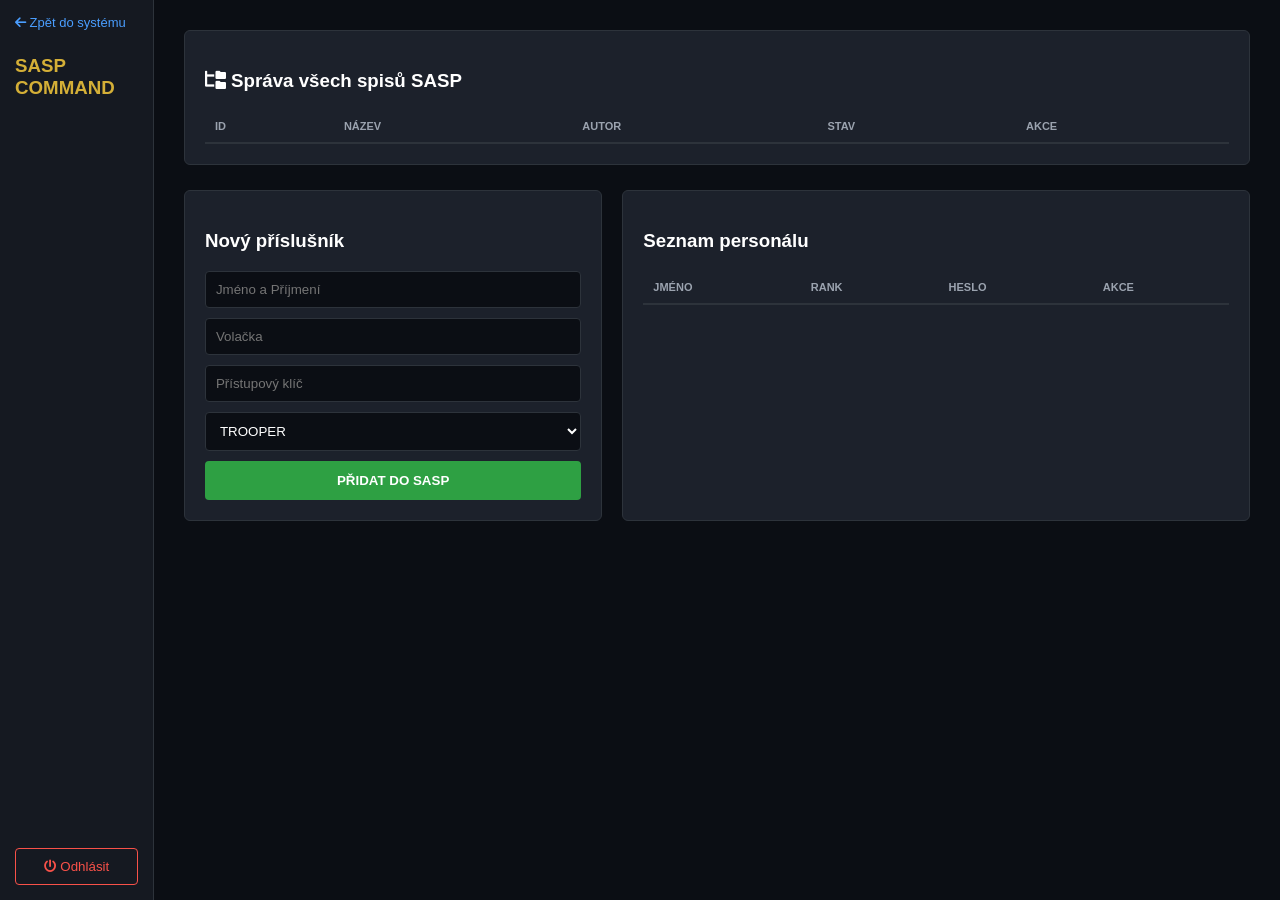
==== commit 8c0de934: "dsa" ====
--- a/admin.html
+++ b/admin.html
@@ -11,28 +11,48 @@
         .main { flex-grow: 1; padding: 30px; overflow-y: auto; }
         .card { background: var(--card-bg); border: 1px solid var(--border); padding: 20px; border-radius: 6px; margin-bottom: 25px; }
         table { width: 100%; border-collapse: collapse; }
-        th { text-align: left; padding: 10px; color: #9ba3af; border-bottom: 2px solid var(--border); font-size: 11px; }
+        th { text-align: left; padding: 10px; color: #9ba3af; border-bottom: 2px solid var(--border); font-size: 11px; text-transform: uppercase; }
         td { padding: 10px; border-bottom: 1px solid var(--border); font-size: 13px; }
         input, select { background: #0b0e14; border: 1px solid var(--border); color: white; padding: 10px; border-radius: 4px; margin-bottom: 10px; width: 100%; box-sizing: border-box; }
         .btn-add { background: var(--success); border: none; padding: 12px; border-radius: 4px; font-weight: bold; cursor: pointer; width: 100%; color: white; }
+        .btn-status { background: var(--gold); border: none; color: black; padding: 5px 10px; border-radius: 4px; cursor: pointer; font-size: 11px; font-weight: bold; }
+        
+        /* Modal Style */
+        .modal-overlay { position: fixed; inset: 0; background: rgba(0,0,0,0.85); display: none; align-items: center; justify-content: center; z-index: 1000; }
+        .modal { background: var(--sidebar-bg); border: 1px solid var(--border); padding: 30px; border-radius: 8px; width: 380px; text-align: center; }
     </style>
 </head>
 <body>
+
+<div id="deleteModal" class="modal-overlay">
+    <div class="modal">
+        <i class="fa-solid fa-triangle-exclamation" style="font-size: 40px; color: var(--danger); margin-bottom: 15px;"></i>
+        <h3>Potvrdit smazání</h3>
+        <p style="color: #9ba3af; font-size: 14px; margin-bottom: 25px;">Opravdu chcete tento spis trvale smazat? Tato akce je nevratná.</p>
+        <div style="display: flex; gap: 10px; justify-content: center;">
+            <button id="confirmDelBtn" style="background: var(--danger); color: white; border: none; padding: 10px 20px; border-radius: 4px; font-weight: bold; cursor: pointer;">SMAZAT</button>
+            <button onclick="closeDelModal()" style="background: none; color: white; border: 1px solid var(--border); padding: 10px 20px; border-radius: 4px; cursor: pointer;">Zrušit</button>
+        </div>
+    </div>
+</div>
+
 <div class="sidebar">
     <a href="index.html" style="color: var(--accent-blue); text-decoration: none; font-size: 13px;"><i class="fa-solid fa-arrow-left"></i> Zpět do systému</a>
-    <h3 style="color: var(--gold); margin-top: 20px;">SASP COMMAND</h3>
+    <h3 style="color: var(--gold); margin-top: 25px;">SASP COMMAND</h3>
     <div style="flex-grow: 1;"></div>
     <button onclick="logout()" style="background:none; border:1px solid var(--danger); color:var(--danger); padding:10px; border-radius:4px; cursor:pointer;"><i class="fa-solid fa-power-off"></i> Odhlásit</button>
 </div>
+
 <div class="main">
     <div class="card">
-        <h3><i class="fa-solid fa-star"></i> Centrální správa SASP</h3>
-        <table id="case-table">
+        <h3><i class="fa-solid fa-folder-tree"></i> Správa všech spisů SASP</h3>
+        <table>
             <thead><tr><th>ID</th><th>NÁZEV</th><th>AUTOR</th><th>STAV</th><th>AKCE</th></tr></thead>
             <tbody id="admin-case-table"></tbody>
         </table>
     </div>
-    <div style="display: grid; grid-template-columns: 1fr 1fr; gap: 20px;">
+    
+    <div style="display: grid; grid-template-columns: 1fr 1.5fr; gap: 20px;">
         <div class="card">
             <h3>Nový příslušník</h3>
             <input type="text" id="m-name" placeholder="Jméno a Příjmení">
@@ -48,28 +68,60 @@
         </div>
         <div class="card">
             <h3>Seznam personálu</h3>
-            <table><thead><tr><th>JMÉNO</th><th>RANK</th><th>HESLO</th></tr></thead><tbody id="member-table"></tbody></table>
+            <table><thead><tr><th>JMÉNO</th><th>RANK</th><th>HESLO</th><th>AKCE</th></tr></thead><tbody id="member-table"></tbody></table>
         </div>
     </div>
 </div>
+
 <script>
+    let pendingDeleteIndex = null;
+
     function render() {
         const members = JSON.parse(localStorage.getItem('lspd_members')) || [];
         const cases = JSON.parse(localStorage.getItem('lspd_v15_data')) || [];
+
         document.getElementById('admin-case-table').innerHTML = cases.map((c, i) => `
             <tr>
                 <td><b>${c.id}</b></td><td>${c.title}</td><td>${c.author}</td>
                 <td><span style="color:${c.status === 'UZAVŘENÝ' ? 'var(--success)' : 'var(--gold)'}">${c.status}</span></td>
-                <td><button onclick="toggleStatus(${i})" style="padding:4px 8px; cursor:pointer;">Změnit stav</button></td>
+                <td>
+                    <button class="btn-status" onclick="toggleStatus(${i})">STAV</button>
+                    <button onclick="openDelModal(${i})" style="background:none; border:none; color:var(--danger); cursor:pointer;"><i class="fa-solid fa-trash"></i></button>
+                </td>
             </tr>`).join('');
-        document.getElementById('member-table').innerHTML = members.map(m => `<tr><td>${m.name} (${m.callsign})</td><td>${m.rank}</td><td>${m.password}</td></tr>`).join('');
+
+        document.getElementById('member-table').innerHTML = members.map((m, i) => `
+            <tr><td>${m.name} (${m.callsign})</td><td>${m.rank}</td><td><code>${m.password}</code></td>
+            <td><button onclick="deleteMember(${i})" style="color:var(--danger); border:none; background:none; cursor:pointer;">Odebrat</button></td></tr>`).join('');
     }
+
     function toggleStatus(i) {
         let cases = JSON.parse(localStorage.getItem('lspd_v15_data'));
         cases[i].status = cases[i].status === "OTEVŘENÝ" ? "UZAVŘENÝ" : "OTEVŘENÝ";
         localStorage.setItem('lspd_v15_data', JSON.stringify(cases));
         render();
     }
+
+    function openDelModal(i) {
+        pendingDeleteIndex = i;
+        document.getElementById('deleteModal').style.display = 'flex';
+    }
+
+    function closeDelModal() {
+        document.getElementById('deleteModal').style.display = 'none';
+        pendingDeleteIndex = null;
+    }
+
+    document.getElementById('confirmDelBtn').onclick = function() {
+        if(pendingDeleteIndex !== null) {
+            let cases = JSON.parse(localStorage.getItem('lspd_v15_data'));
+            cases.splice(pendingDeleteIndex, 1);
+            localStorage.setItem('lspd_v15_data', JSON.stringify(cases));
+            closeDelModal();
+            render();
+        }
+    };
+
     function addMember() {
         const name = document.getElementById('m-name').value;
         const callsign = document.getElementById('m-call').value;
@@ -81,6 +133,14 @@
         localStorage.setItem('lspd_members', JSON.stringify(members));
         location.reload();
     }
+
+    function deleteMember(i) {
+        let members = JSON.parse(localStorage.getItem('lspd_members'));
+        members.splice(i, 1);
+        localStorage.setItem('lspd_members', JSON.stringify(members));
+        render();
+    }
+
     function logout() { localStorage.removeItem('lspd_logged_session'); window.location.href = 'login.html'; }
     render();
 </script>
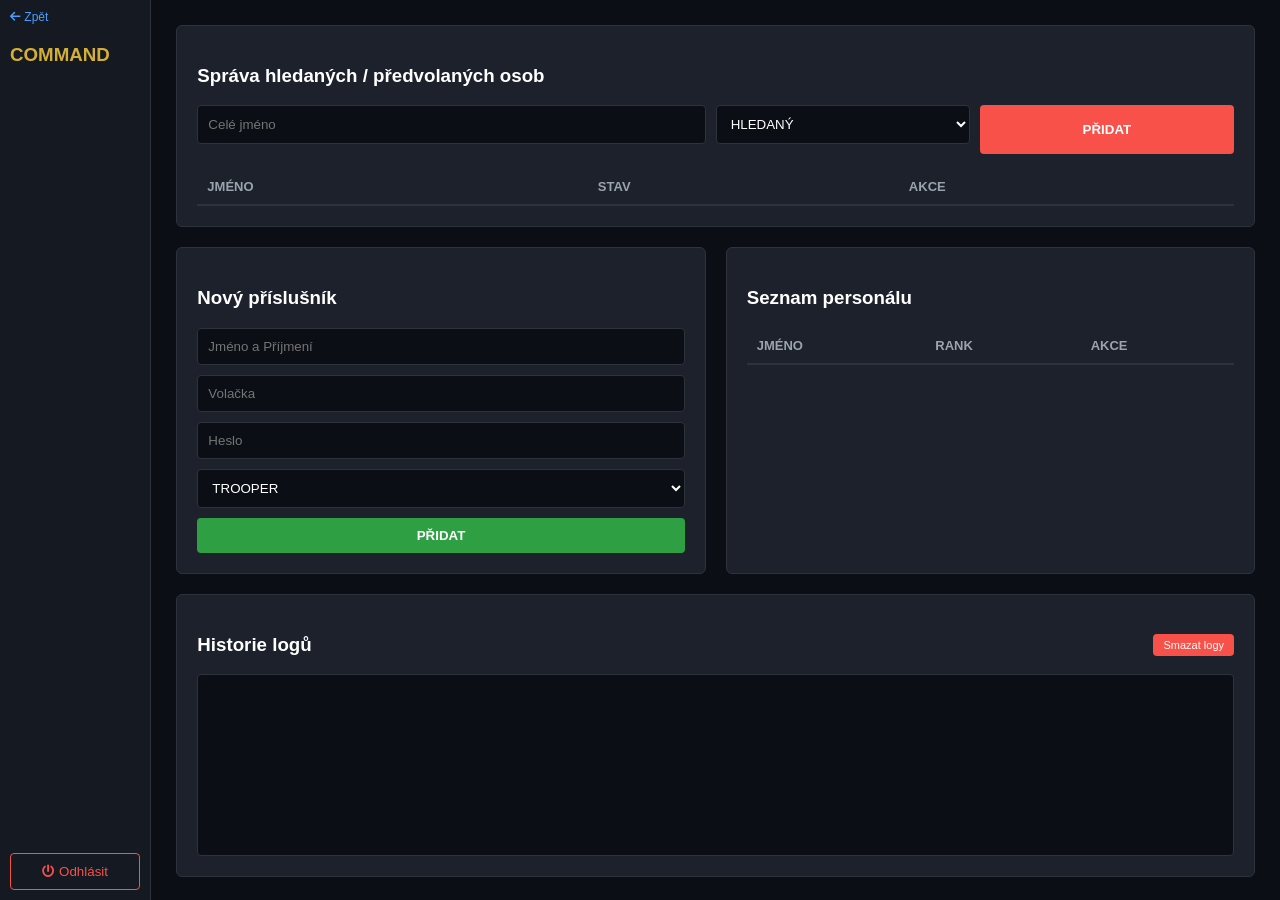
==== commit 41456510: "gf" ====
--- a/admin.html
+++ b/admin.html
@@ -7,120 +7,76 @@
     <style>
         :root { --bg-dark: #0b0e14; --sidebar-bg: #151921; --card-bg: #1c212b; --accent-blue: #4a9eff; --border: #2d333b; --gold: #d4af37; --danger: #f85149; --success: #2ea043; }
         body { font-family: 'Segoe UI', sans-serif; background: var(--bg-dark); color: white; margin: 0; display: flex; height: 100vh; }
-        .sidebar { width: 260px; background: var(--sidebar-bg); border-right: 1px solid var(--border); padding: 15px; display: flex; flex-direction: column; }
-        .main { flex-grow: 1; padding: 30px; overflow-y: auto; }
-        .card { background: var(--card-bg); border: 1px solid var(--border); padding: 20px; border-radius: 6px; margin-bottom: 25px; }
-        table { width: 100%; border-collapse: collapse; }
-        th { text-align: left; padding: 10px; color: #9ba3af; border-bottom: 2px solid var(--border); font-size: 11px; text-transform: uppercase; }
-        td { padding: 10px; border-bottom: 1px solid var(--border); font-size: 13px; }
-        input, select { background: #0b0e14; border: 1px solid var(--border); color: white; padding: 10px; border-radius: 4px; margin-bottom: 10px; width: 100%; box-sizing: border-box; }
-        .btn-add { background: var(--success); border: none; padding: 12px; border-radius: 4px; font-weight: bold; cursor: pointer; width: 100%; color: white; }
-        .btn-status { background: var(--gold); border: none; color: black; padding: 5px 10px; border-radius: 4px; cursor: pointer; font-size: 11px; font-weight: bold; }
-        
-        /* Modal Style */
-        .modal-overlay { position: fixed; inset: 0; background: rgba(0,0,0,0.85); display: none; align-items: center; justify-content: center; z-index: 1000; }
-        .modal { background: var(--sidebar-bg); border: 1px solid var(--border); padding: 30px; border-radius: 8px; width: 380px; text-align: center; }
+        .sidebar { width: 200px; background: var(--sidebar-bg); border-right: 1px solid var(--border); padding: 10px; display: flex; flex-direction: column; }
+        .main { flex-grow: 1; padding: 25px; overflow-y: auto; }
+        .card { background: var(--card-bg); border: 1px solid var(--border); padding: 20px; border-radius: 6px; margin-bottom: 20px; }
+        table { width: 100%; border-collapse: collapse; font-size: 13px; }
+        th { text-align: left; padding: 10px; color: #9ba3af; border-bottom: 2px solid var(--border); }
+        td { padding: 10px; border-bottom: 1px solid var(--border); }
+        input, select { background: #0b0e14; border: 1px solid var(--border); color: white; padding: 10px; border-radius: 4px; width: 100%; box-sizing: border-box; margin-bottom: 10px; }
+        .btn-action { background: var(--success); color: white; border: none; padding: 10px; border-radius: 4px; cursor: pointer; font-weight: bold; width: 100%; }
+        .history-box { background: #0b0e14; padding: 15px; border: 1px solid var(--border); border-radius: 4px; height: 150px; overflow-y: auto; font-family: monospace; font-size: 12px; color: #9ba3af; }
     </style>
 </head>
 <body>
-
-<div id="deleteModal" class="modal-overlay">
-    <div class="modal">
-        <i class="fa-solid fa-triangle-exclamation" style="font-size: 40px; color: var(--danger); margin-bottom: 15px;"></i>
-        <h3>Potvrdit smazání</h3>
-        <p style="color: #9ba3af; font-size: 14px; margin-bottom: 25px;">Opravdu chcete tento spis trvale smazat? Tato akce je nevratná.</p>
-        <div style="display: flex; gap: 10px; justify-content: center;">
-            <button id="confirmDelBtn" style="background: var(--danger); color: white; border: none; padding: 10px 20px; border-radius: 4px; font-weight: bold; cursor: pointer;">SMAZAT</button>
-            <button onclick="closeDelModal()" style="background: none; color: white; border: 1px solid var(--border); padding: 10px 20px; border-radius: 4px; cursor: pointer;">Zrušit</button>
-        </div>
-    </div>
-</div>
-
 <div class="sidebar">
-    <a href="index.html" style="color: var(--accent-blue); text-decoration: none; font-size: 13px;"><i class="fa-solid fa-arrow-left"></i> Zpět do systému</a>
-    <h3 style="color: var(--gold); margin-top: 25px;">SASP COMMAND</h3>
+    <a href="index.html" style="color: var(--accent-blue); text-decoration: none; font-size: 12px;"><i class="fa-solid fa-arrow-left"></i> Zpět</a>
+    <h3 style="color: var(--gold); margin-top: 20px;">COMMAND</h3>
     <div style="flex-grow: 1;"></div>
     <button onclick="logout()" style="background:none; border:1px solid var(--danger); color:var(--danger); padding:10px; border-radius:4px; cursor:pointer;"><i class="fa-solid fa-power-off"></i> Odhlásit</button>
 </div>
-
 <div class="main">
     <div class="card">
-        <h3><i class="fa-solid fa-folder-tree"></i> Správa všech spisů SASP</h3>
-        <table>
-            <thead><tr><th>ID</th><th>NÁZEV</th><th>AUTOR</th><th>STAV</th><th>AKCE</th></tr></thead>
-            <tbody id="admin-case-table"></tbody>
-        </table>
+        <h3>Správa hledaných / předvolaných osob</h3>
+        <div style="display:grid; grid-template-columns: 2fr 1fr 1fr; gap:10px; margin-bottom: 15px;">
+            <input type="text" id="w-name" placeholder="Celé jméno">
+            <select id="w-status"><option value="HLEDANÝ">HLEDANÝ</option><option value="PŘEDVOLANÝ">PŘEDVOLANÝ</option></select>
+            <button onclick="addWanted()" class="btn-action" style="background:var(--danger)">PŘIDAT</button>
+        </div>
+        <table><thead><tr><th>JMÉNO</th><th>STAV</th><th>AKCE</th></tr></thead><tbody id="wanted-table"></tbody></table>
     </div>
-    
-    <div style="display: grid; grid-template-columns: 1fr 1.5fr; gap: 20px;">
+
+    <div style="display: grid; grid-template-columns: 1fr 1fr; gap: 20px;">
         <div class="card">
             <h3>Nový příslušník</h3>
             <input type="text" id="m-name" placeholder="Jméno a Příjmení">
             <input type="text" id="m-call" placeholder="Volačka">
-            <input type="text" id="m-pass" placeholder="Přístupový klíč">
-            <select id="m-rank">
-                <option value="TROOPER">TROOPER</option>
-                <option value="SERGEANT">SERGEANT</option>
-                <option value="LIEUTENANT">LIEUTENANT</option>
-                <option value="COMMAND">COMMAND</option>
-            </select>
-            <button class="btn-add" onclick="addMember()">PŘIDAT DO SASP</button>
+            <input type="text" id="m-pass" placeholder="Heslo">
+            <select id="m-rank"><option value="TROOPER">TROOPER</option><option value="SERGEANT">SERGEANT</option><option value="COMMAND">COMMAND</option></select>
+            <button onclick="addMember()" class="btn-action">PŘIDAT</button>
         </div>
         <div class="card">
             <h3>Seznam personálu</h3>
-            <table><thead><tr><th>JMÉNO</th><th>RANK</th><th>HESLO</th><th>AKCE</th></tr></thead><tbody id="member-table"></tbody></table>
+            <table><thead><tr><th>JMÉNO</th><th>RANK</th><th>AKCE</th></tr></thead><tbody id="member-table"></tbody></table>
         </div>
     </div>
+
+    <div class="card">
+        <div style="display:flex; justify-content:space-between; align-items:center;"><h3>Historie logů</h3><button onclick="clearLogs()" style="background:var(--danger); border:none; color:white; padding:5px 10px; border-radius:4px; cursor:pointer; font-size:11px;">Smazat logy</button></div>
+        <div id="history-box" class="history-box"></div>
+    </div>
 </div>
-
 <script>
-    let pendingDeleteIndex = null;
-
     function render() {
         const members = JSON.parse(localStorage.getItem('lspd_members')) || [];
-        const cases = JSON.parse(localStorage.getItem('lspd_v15_data')) || [];
+        const wanted = JSON.parse(localStorage.getItem('sasp_wanted')) || [];
+        const logs = JSON.parse(localStorage.getItem('lspd_history')) || [];
 
-        document.getElementById('admin-case-table').innerHTML = cases.map((c, i) => `
-            <tr>
-                <td><b>${c.id}</b></td><td>${c.title}</td><td>${c.author}</td>
-                <td><span style="color:${c.status === 'UZAVŘENÝ' ? 'var(--success)' : 'var(--gold)'}">${c.status}</span></td>
-                <td>
-                    <button class="btn-status" onclick="toggleStatus(${i})">STAV</button>
-                    <button onclick="openDelModal(${i})" style="background:none; border:none; color:var(--danger); cursor:pointer;"><i class="fa-solid fa-trash"></i></button>
-                </td>
-            </tr>`).join('');
-
-        document.getElementById('member-table').innerHTML = members.map((m, i) => `
-            <tr><td>${m.name} (${m.callsign})</td><td>${m.rank}</td><td><code>${m.password}</code></td>
-            <td><button onclick="deleteMember(${i})" style="color:var(--danger); border:none; background:none; cursor:pointer;">Odebrat</button></td></tr>`).join('');
+        document.getElementById('member-table').innerHTML = members.map((m, i) => `<tr><td>${m.name} (${m.callsign})</td><td>${m.rank}</td><td><button onclick="delMember(${i})" style="color:var(--danger); border:none; background:none; cursor:pointer;">Odebrat</button></td></tr>`).join('');
+        document.getElementById('wanted-table').innerHTML = wanted.map((p, i) => `<tr><td>${p.name}</td><td style="color:${p.status === 'HLEDANÝ' ? 'var(--danger)' : 'var(--accent-blue)'}">${p.status}</td><td><button onclick="delWanted(${i})" style="color:var(--danger); border:none; background:none; cursor:pointer;"><i class="fa-solid fa-trash"></i></button></td></tr>`).join('');
+        document.getElementById('history-box').innerHTML = logs.map(l => `<div>${l}</div>`).join('');
     }
 
-    function toggleStatus(i) {
-        let cases = JSON.parse(localStorage.getItem('lspd_v15_data'));
-        cases[i].status = cases[i].status === "OTEVŘENÝ" ? "UZAVŘENÝ" : "OTEVŘENÝ";
-        localStorage.setItem('lspd_v15_data', JSON.stringify(cases));
+    function addWanted() {
+        const name = document.getElementById('w-name').value;
+        const status = document.getElementById('w-status').value;
+        if(!name) return;
+        let wanted = JSON.parse(localStorage.getItem('sasp_wanted')) || [];
+        wanted.push({name, status});
+        localStorage.setItem('sasp_wanted', JSON.stringify(wanted));
+        logAction(`Přidal na seznam ${status}: ${name}`);
         render();
     }
-
-    function openDelModal(i) {
-        pendingDeleteIndex = i;
-        document.getElementById('deleteModal').style.display = 'flex';
-    }
-
-    function closeDelModal() {
-        document.getElementById('deleteModal').style.display = 'none';
-        pendingDeleteIndex = null;
-    }
-
-    document.getElementById('confirmDelBtn').onclick = function() {
-        if(pendingDeleteIndex !== null) {
-            let cases = JSON.parse(localStorage.getItem('lspd_v15_data'));
-            cases.splice(pendingDeleteIndex, 1);
-            localStorage.setItem('lspd_v15_data', JSON.stringify(cases));
-            closeDelModal();
-            render();
-        }
-    };
 
     function addMember() {
         const name = document.getElementById('m-name').value;
@@ -131,16 +87,19 @@
         let members = JSON.parse(localStorage.getItem('lspd_members')) || [];
         members.push({name, callsign, rank, password});
         localStorage.setItem('lspd_members', JSON.stringify(members));
-        location.reload();
-    }
-
-    function deleteMember(i) {
-        let members = JSON.parse(localStorage.getItem('lspd_members'));
-        members.splice(i, 1);
-        localStorage.setItem('lspd_members', JSON.stringify(members));
+        logAction(`Vytvořil nového uživatele: ${name}`);
         render();
     }
 
+    function logAction(msg) {
+        let logs = JSON.parse(localStorage.getItem('lspd_history')) || [];
+        logs.push(`[${new Date().toLocaleString()}] ADMIN: ${msg}`);
+        localStorage.setItem('lspd_history', JSON.stringify(logs));
+    }
+
+    function delWanted(i) { let w = JSON.parse(localStorage.getItem('sasp_wanted')); w.splice(i, 1); localStorage.setItem('sasp_wanted', JSON.stringify(w)); render(); }
+    function delMember(i) { let m = JSON.parse(localStorage.getItem('lspd_members')); m.splice(i, 1); localStorage.setItem('lspd_members', JSON.stringify(m)); render(); }
+    function clearLogs() { if(confirm("Opravdu smazat celou historii?")) { localStorage.setItem('lspd_history', JSON.stringify([])); render(); } }
     function logout() { localStorage.removeItem('lspd_logged_session'); window.location.href = 'login.html'; }
     render();
 </script>
